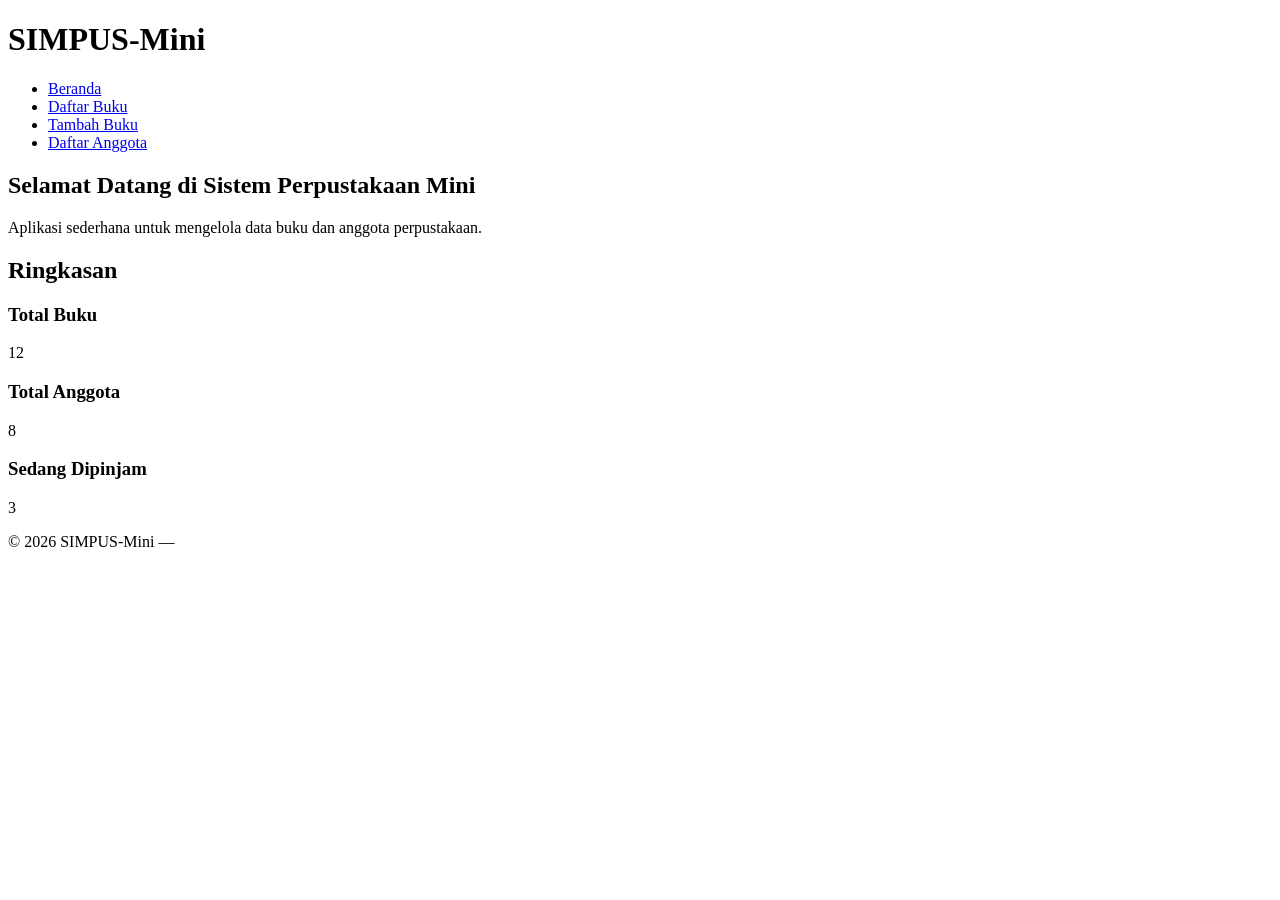
==== index.html @ ade3a94d "chore: import starter code jobsheet 1" ====
<!DOCTYPE html>
<html lang="id">
<head>
    <meta charset="UTF-8">
    <title>SIMPUS-Mini | Beranda</title>
</head>
<body>
    <header>
        <h1>SIMPUS-Mini</h1>
        <nav>
            <ul>
                <li><a href="index.html">Beranda</a></li>
                <li><a href="buku/list.html">Daftar Buku</a></li>
                <li><a href="buku/tambah.html">Tambah Buku</a></li>
                <li><a href="anggota/list.html">Daftar Anggota</a></li>
            </ul>
        </nav>
    </header>

    <main>
        <section>
            <h2>Selamat Datang di Sistem Perpustakaan Mini</h2>
            <p>Aplikasi sederhana untuk mengelola data buku dan anggota perpustakaan.</p>
        </section>

        <section>
            <h2>Ringkasan</h2>
            <article>
                <h3>Total Buku</h3>
                <p>12</p>
            </article>
            <article>
                <h3>Total Anggota</h3>
                <p>8</p>
            </article>
            <article>
                <h3>Sedang Dipinjam</h3>
                <p>3</p>
            </article>
        </section>
    </main>

    <footer>
        <p>&copy; 2026 SIMPUS-Mini &mdash;</p>
    </footer>
</body>
</html>
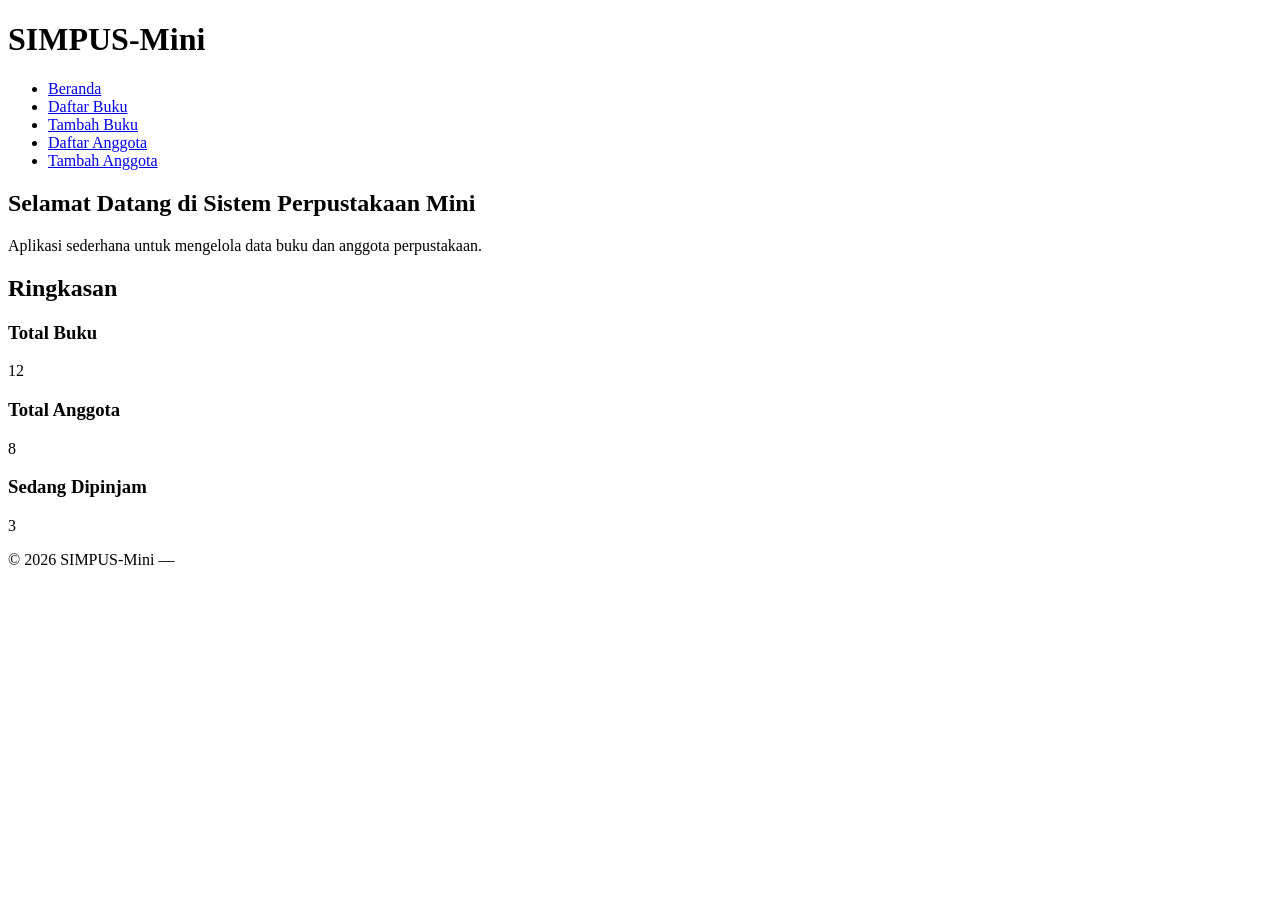
==== commit 3cd4067b: "feat: [Jobsheet 1] Terapkan konsistensi menu di semua halaman" ====
--- a/index.html
+++ b/index.html
@@ -13,6 +13,7 @@
                 <li><a href="buku/list.html">Daftar Buku</a></li>
                 <li><a href="buku/tambah.html">Tambah Buku</a></li>
                 <li><a href="anggota/list.html">Daftar Anggota</a></li>
+                <li><a href="anggota/tambah.html">Tambah Anggota</a></li>
             </ul>
         </nav>
     </header>
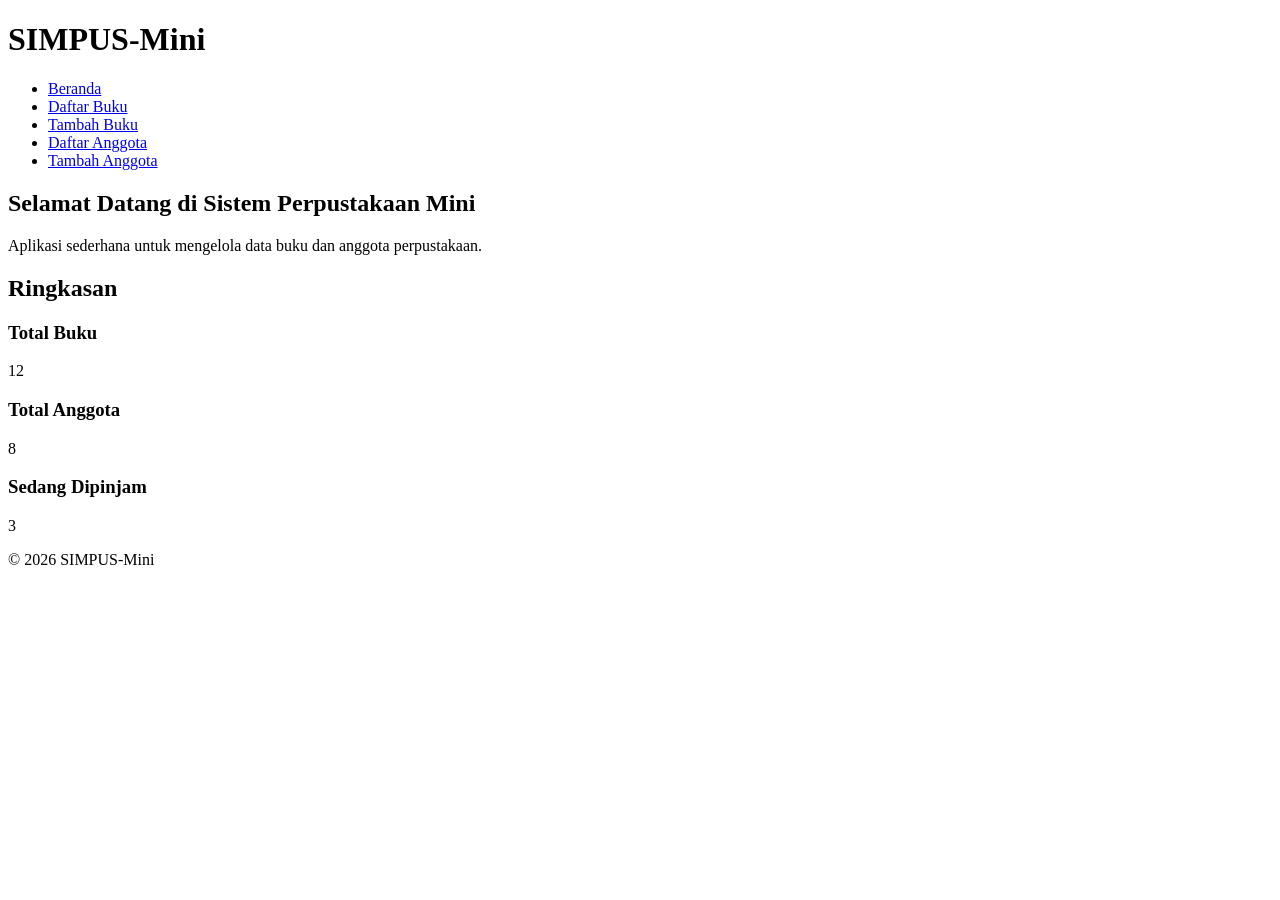
==== commit 5a949c1a: "fix: [Jobsheet 1] Hapus &mdash; yang tidak sengaja tertinggal di seluruh file HTML" ====
--- a/index.html
+++ b/index.html
@@ -42,7 +42,7 @@
     </main>
 
     <footer>
-        <p>&copy; 2026 SIMPUS-Mini &mdash;</p>
+        <p>&copy; 2026 SIMPUS-Mini</p>
     </footer>
 </body>
 </html>
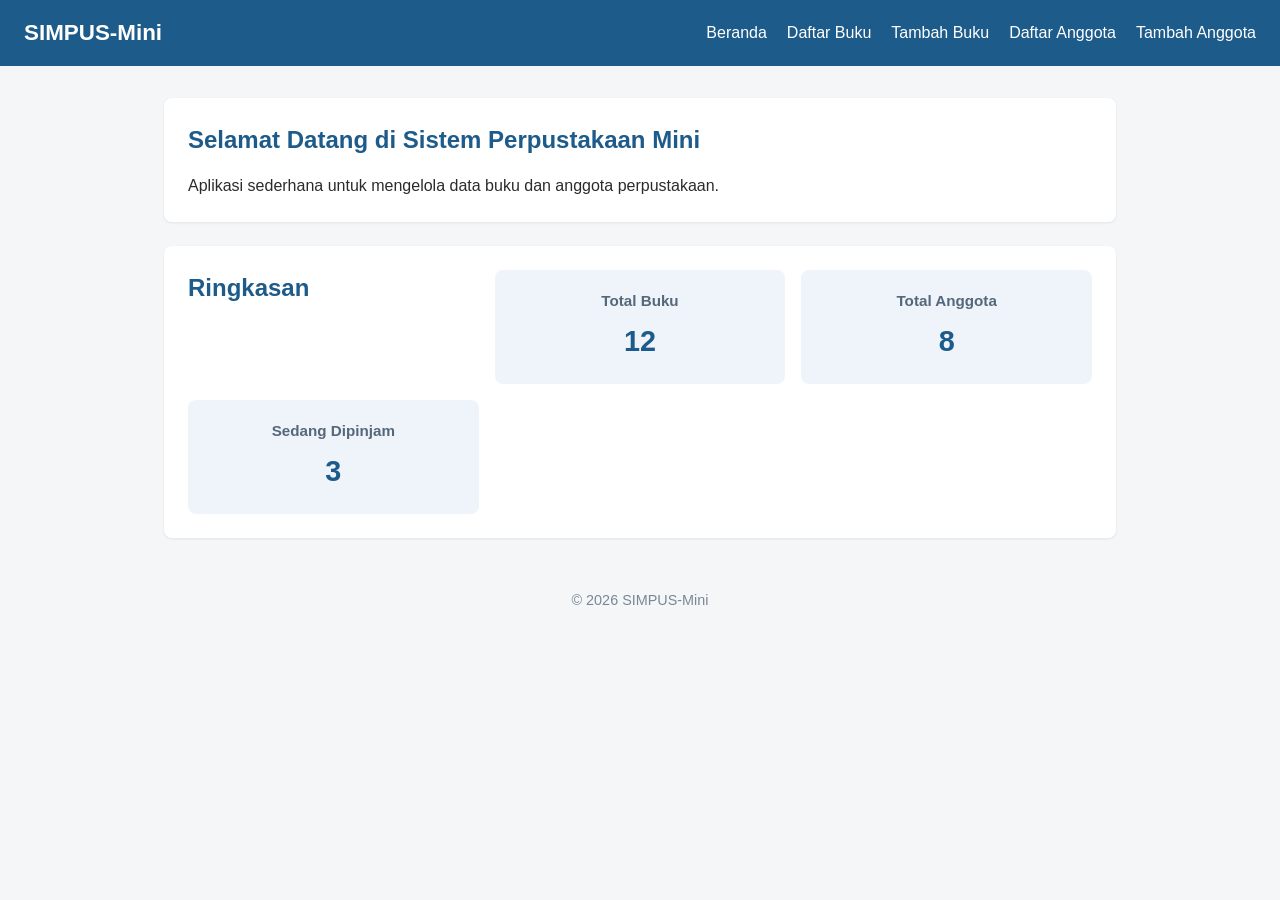
==== commit a15b8d25: "chore: [Jobsheet 2] import starter code CSS" ====
--- a/index.html
+++ b/index.html
@@ -3,6 +3,7 @@
 <head>
     <meta charset="UTF-8">
     <title>SIMPUS-Mini | Beranda</title>
+    <link rel="stylesheet" href="assets/css/style.css">
 </head>
 <body>
     <header>
--- a/assets/css/style.css
+++ b/assets/css/style.css
@@ -0,0 +1,182 @@
+/* ===== Reset & Base ===== */
+* {
+    box-sizing: border-box;
+    margin: 0;
+    padding: 0;
+}
+
+body {
+    font-family: "Segoe UI", Arial, sans-serif;
+    color: #2b2b2b;
+    background-color: #f5f6f8;
+    line-height: 1.5;
+}
+
+a {
+    color: #1d5b8a;
+    text-decoration: none;
+}
+
+a:hover {
+    text-decoration: underline;
+}
+
+/* ===== Header & Navbar (Flexbox) ===== */
+header {
+    background-color: #1d5b8a;
+    color: #fff;
+    padding: 1rem 1.5rem;
+    display: flex;
+    align-items: center;
+    justify-content: space-between;
+    flex-wrap: wrap;
+}
+
+header h1 {
+    font-size: 1.4rem;
+}
+
+header nav ul {
+    list-style: none;
+    display: flex;
+    gap: 1.25rem;
+}
+
+header nav a {
+    color: #fff;
+    font-weight: 500;
+}
+
+/* ===== Main Layout ===== */
+main {
+    max-width: 1000px;
+    margin: 2rem auto;
+    padding: 0 1.5rem;
+}
+
+section {
+    background-color: #fff;
+    border-radius: 8px;
+    padding: 1.5rem;
+    margin-bottom: 1.5rem;
+    box-shadow: 0 1px 3px rgba(0, 0, 0, 0.08);
+}
+
+section h2 {
+    margin-bottom: 1rem;
+    color: #1d5b8a;
+}
+
+/* ===== Kartu Statistik (CSS Grid) ===== */
+main section:nth-of-type(2) {
+    display: grid;
+    grid-template-columns: repeat(3, 1fr);
+    gap: 1rem;
+}
+
+main section:nth-of-type(2) article {
+    background-color: #eef4fa;
+    border-radius: 8px;
+    padding: 1.25rem;
+    text-align: center;
+}
+
+main section:nth-of-type(2) article h3 {
+    font-size: 0.95rem;
+    color: #55677a;
+    margin-bottom: 0.5rem;
+}
+
+main section:nth-of-type(2) article p {
+    font-size: 1.8rem;
+    font-weight: 700;
+    color: #1d5b8a;
+}
+
+/* ===== Tabel ===== */
+table {
+    width: 100%;
+    border-collapse: collapse;
+}
+
+th, td {
+    text-align: left;
+    padding: 0.65rem 0.75rem;
+    border-bottom: 1px solid #e2e6ea;
+}
+
+thead {
+    background-color: #1d5b8a;
+    color: #fff;
+}
+
+tbody tr:nth-child(even) {
+    background-color: #f7f9fb;
+}
+
+tbody tr:hover {
+    background-color: #eef4fa;
+}
+
+td button {
+    padding: 0.35rem 0.7rem;
+    margin-right: 0;
+    border: none;
+    border-radius: 4px;
+    cursor: pointer;
+    font-size: 0.85rem;
+}
+
+td button:first-of-type {
+    background-color: #f0ad4e;
+    color: #fff;
+}
+
+td button:last-of-type {
+    background-color: #d9534f;
+    color: #fff;
+}
+
+/* ===== Form ===== */
+form p {
+    margin-bottom: 1rem;
+}
+
+form label {
+    display: block;
+    margin-bottom: 0.35rem;
+    font-weight: 600;
+    color: #444;
+}
+
+form input,
+form select {
+    width: 100%;
+    max-width: 400px;
+    padding: 0.55rem 0.7rem;
+    border: 1px solid #cdd4da;
+    border-radius: 4px;
+    font-size: 1rem;
+}
+
+form button[type="submit"] {
+    background-color: #1d5b8a;
+    color: #fff;
+    border: none;
+    padding: 0.6rem 1.5rem;
+    border-radius: 4px;
+    font-size: 1rem;
+    cursor: pointer;
+}
+
+form button[type="submit"]:hover {
+    background-color: #164869;
+}
+
+/* ===== Footer ===== */
+footer {
+    text-align: center;
+    padding: 1.25rem;
+    color: #7a8794;
+    font-size: 0.9rem;
+}
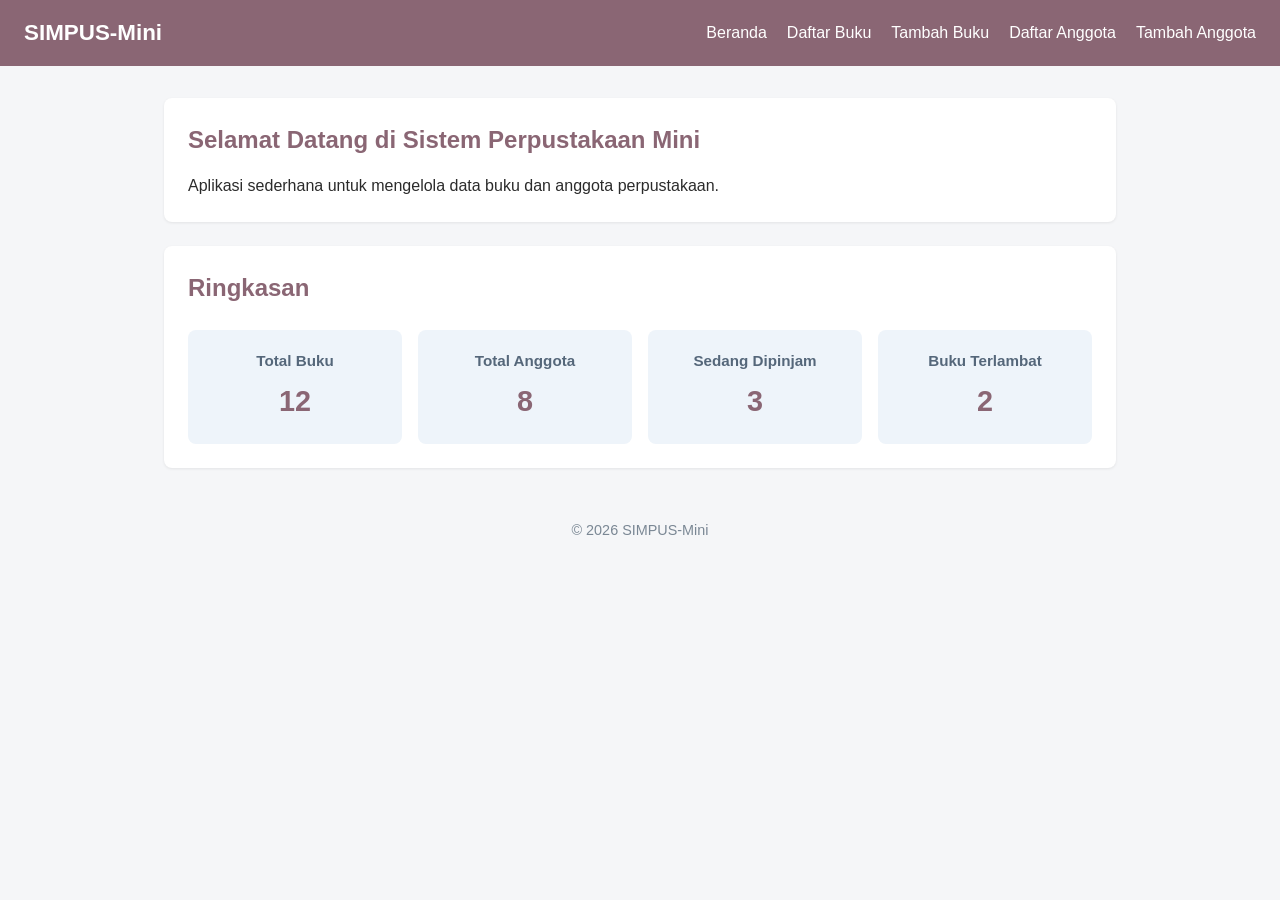
==== commit 4cd6b23d: "feat: [Jobsheet 2] Tambah kartu statistik keempat (Buku Terlambat) di halaman Beranda" ====
--- a/index.html
+++ b/index.html
@@ -39,6 +39,10 @@
                 <h3>Sedang Dipinjam</h3>
                 <p>3</p>
             </article>
+            <article>
+                <h3>Buku Terlambat</h3>
+                <p>2</p>
+            </article>
         </section>
     </main>
 
--- a/assets/css/style.css
+++ b/assets/css/style.css
@@ -13,7 +13,7 @@
 }
 
 a {
-    color: #1d5b8a;
+    color: #8a6674;
     text-decoration: none;
 }
 
@@ -23,7 +23,7 @@
 
 /* ===== Header & Navbar (Flexbox) ===== */
 header {
-    background-color: #1d5b8a;
+    background-color: #8a6674;
     color: #fff;
     padding: 1rem 1.5rem;
     display: flex;
@@ -64,14 +64,20 @@
 
 section h2 {
     margin-bottom: 1rem;
-    color: #1d5b8a;
+    color: #8a6674;
 }
 
 /* ===== Kartu Statistik (CSS Grid) ===== */
 main section:nth-of-type(2) {
     display: grid;
-    grid-template-columns: repeat(3, 1fr);
+    grid-template-columns: repeat(4, 1fr);
     gap: 1rem;
+}
+
+/* Mengatur agar header section memenuhi seluruh kolom grid */
+main section:nth-of-type(2) h2 {
+    grid-column: 1 / -1; 
+    margin-bottom: 0.5rem; 
 }
 
 main section:nth-of-type(2) article {
@@ -90,7 +96,7 @@
 main section:nth-of-type(2) article p {
     font-size: 1.8rem;
     font-weight: 700;
-    color: #1d5b8a;
+    color: #8a6674;
 }
 
 /* ===== Tabel ===== */
@@ -106,7 +112,7 @@
 }
 
 thead {
-    background-color: #1d5b8a;
+    background-color: #8a6674;
     color: #fff;
 }
 
@@ -160,7 +166,7 @@
 }
 
 form button[type="submit"] {
-    background-color: #1d5b8a;
+    background-color: #8a6674;
     color: #fff;
     border: none;
     padding: 0.6rem 1.5rem;
